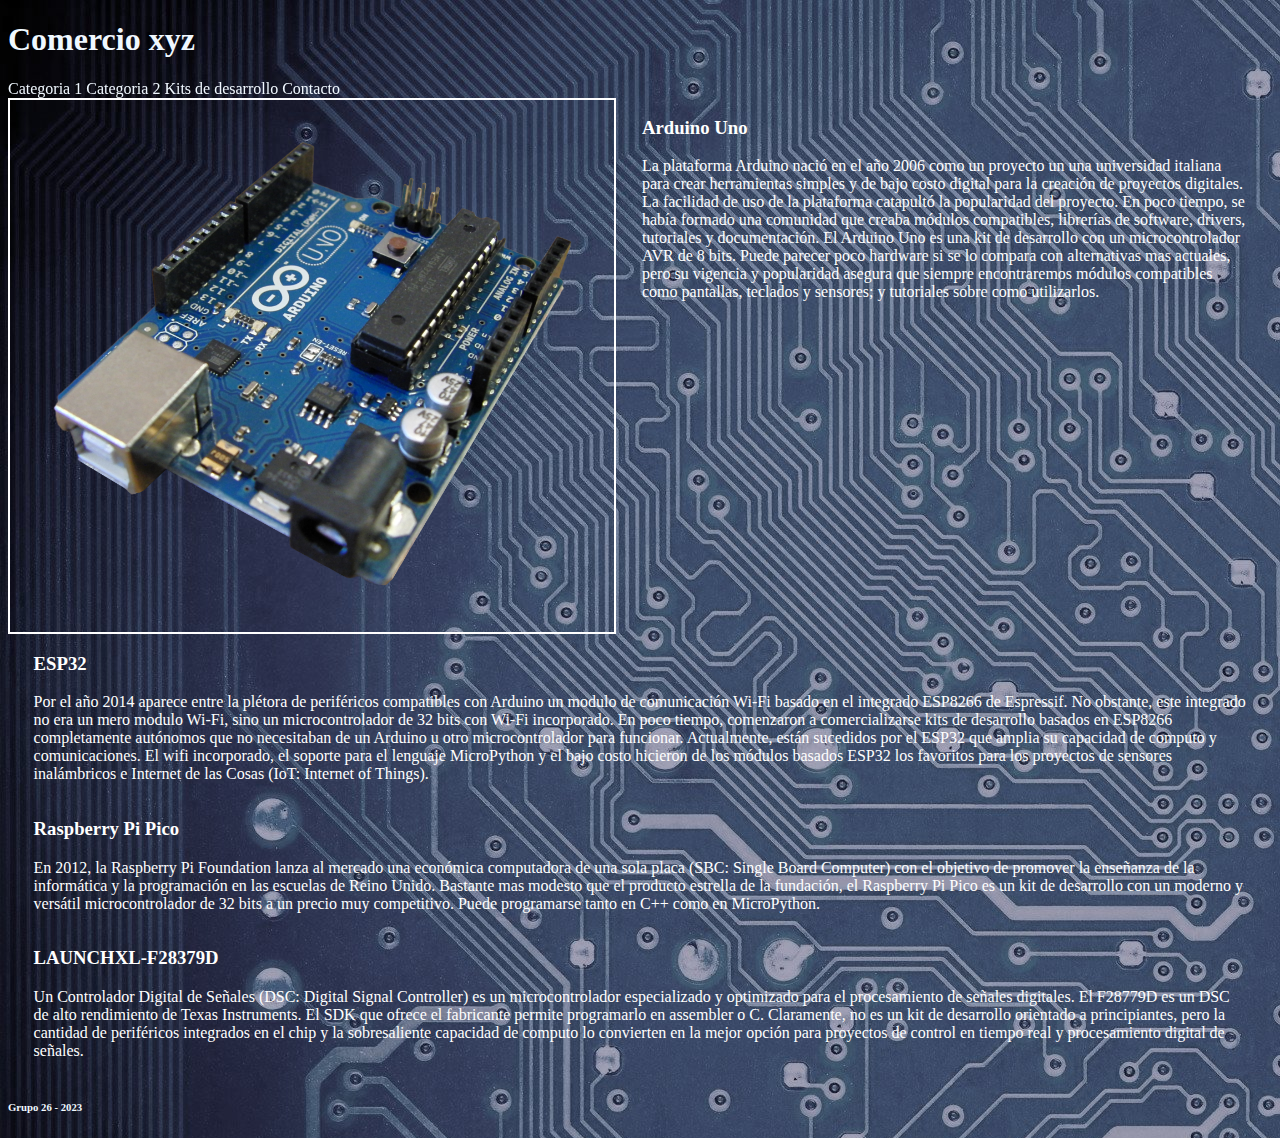
==== devkits.html @ cf5c1e48 "agregada seccion kits de desarollo" ====
<!DOCTYPE html>
<html lang="en">

<head>
    <meta charset="UTF-8">
    <meta name="viewport" content="width=device-width, initial-scale=1.0">
    <title>Comercio</title>
    <link rel="stylesheet" href="style/style.css">
</head>

<body>
    <header>
        <h1>Comercio xyz</h1>
    </header>

    <div class="Navbar">
        <nav>
            <a href="">Categoria 1</a>
            <a href="">Categoria 2</a>
            <a href="/devkits.html">Kits de desarrollo</a>
            <a href="">Contacto</a>
        </nav>
    </div>

    <main>

        <div class="Item">
            <img src="/img/arduino" alt="Arduino Uno">
            <div class="ItemDesc">
                <h3>Arduino Uno</h3>
                <p>
                    La plataforma Arduino nació en el año 2006 como un proyecto un una universidad italiana para crear
                    herramientas simples y de bajo costo digital para la creación de proyectos digitales. La facilidad
                    de
                    uso de
                    la plataforma catapultó la popularidad del proyecto. En poco tiempo, se había formado una comunidad
                    que
                    creaba módulos compatibles, librerías de software, drivers, tutoriales y documentación.
                    El Arduino Uno es una kit de desarrollo con un microcontrolador AVR de 8 bits. Puede parecer poco
                    hardware
                    si se lo compara con alternativas mas actuales, pero su vigencia y popularidad asegura que siempre
                    encontraremos módulos compatibles como pantallas, teclados y sensores; y tutoriales sobre como
                    utilizarlos.
                </p>
            </div>
        </div>
        <div class="Item">
            <div class="ItemDesc">
                <h3>ESP32</h3>
                <p>
                    Por el año 2014 aparece entre la plétora de periféricos compatibles con Arduino un modulo de
                    comunicación
                    Wi-Fi basado en el integrado ESP8266 de Espressif. No obstante, este integrado no era un mero modulo
                    Wi-Fi,
                    sino un microcontrolador de 32 bits con Wi-Fi incorporado. En poco tiempo, comenzaron a
                    comercializarse
                    kits
                    de desarrollo basados en ESP8266 completamente autónomos que no necesitaban de un Arduino u otro
                    microcontrolador para funcionar. Actualmente, están sucedidos por el ESP32 que amplia su capacidad
                    de
                    computo y comunicaciones. El wifi incorporado, el soporte para el lenguaje MicroPython y el bajo
                    costo
                    hicieron de los módulos basados ESP32 los favoritos para los proyectos de sensores inalámbricos e
                    Internet
                    de las Cosas (IoT: Internet of Things).
                </p>
            </div>
        </div>
        <div class="Item">
            <div class="ItemDesc">
                <h3>Raspberry Pi Pico</h3>
                <p>
                    En 2012, la Raspberry Pi Foundation lanza al mercado una económica computadora de una sola placa
                    (SBC:
                    Single Board Computer) con el objetivo de promover la enseñanza de la informática y la programación
                    en
                    las
                    escuelas de Reino Unido.
                    Bastante mas modesto que el producto estrella de la fundación, el Raspberry Pi Pico es un kit de
                    desarrollo
                    con un moderno y versátil microcontrolador de 32 bits a un precio muy competitivo. Puede programarse
                    tanto
                    en C++ como en MicroPython.
                </p>
            </div>
        </div>
        <div class="Item">
            <div class="ItemDesc">
                <h3>LAUNCHXL-F28379D</h3>
                <p>
                    Un Controlador Digital de Señales (DSC: Digital Signal Controller) es un microcontrolador
                    especializado
                    y
                    optimizado para el procesamiento de señales digitales. El F28779D es un DSC de alto rendimiento de
                    Texas
                    Instruments. El SDK que ofrece el fabricante permite programarlo en assembler o C. Claramente, no es
                    un
                    kit
                    de desarrollo orientado a principiantes, pero la cantidad de periféricos integrados en el chip y la
                    sobresaliente capacidad de computo lo convierten en la mejor opción para proyectos de control en
                    tiempo
                    real
                    y procesamiento digital de señales.
                </p>
            </div>
        </div>

    </main>


    <footer>
        <h6 class="Footer">Grupo 26 - 2023</h6>
    </footer>

</body>

</html>
---- style/style.css ----
body {
    background-image: url("../img/background.jpg");
}

header {
    color: aliceblue;
}

.Navbar{
    /**display: flex;
    align-items: center;
    justify-content: center;**/
    position: -webkit-sticky;
	position: sticky;
	top: 0;
}

.Navbar a {
    text-decoration: none;
    color: aliceblue;
}


.Footer {
    color: aliceblue;
}

.Item{
    display: flex;
    color: white
}

.Item img{
    /*display: inline;*/
    /*height: 512px;*/
    flex: 1;
    width: 33vw;
    object-fit: contain;
    border: 2px solid white;
}

.Item .ItemDesc{
    /*position: relative;*/
    flex: 1;
    margin-left: 2vw;
    margin-right: 2vw;
    /*left: 20vw;
    width: 50vw;*/
}
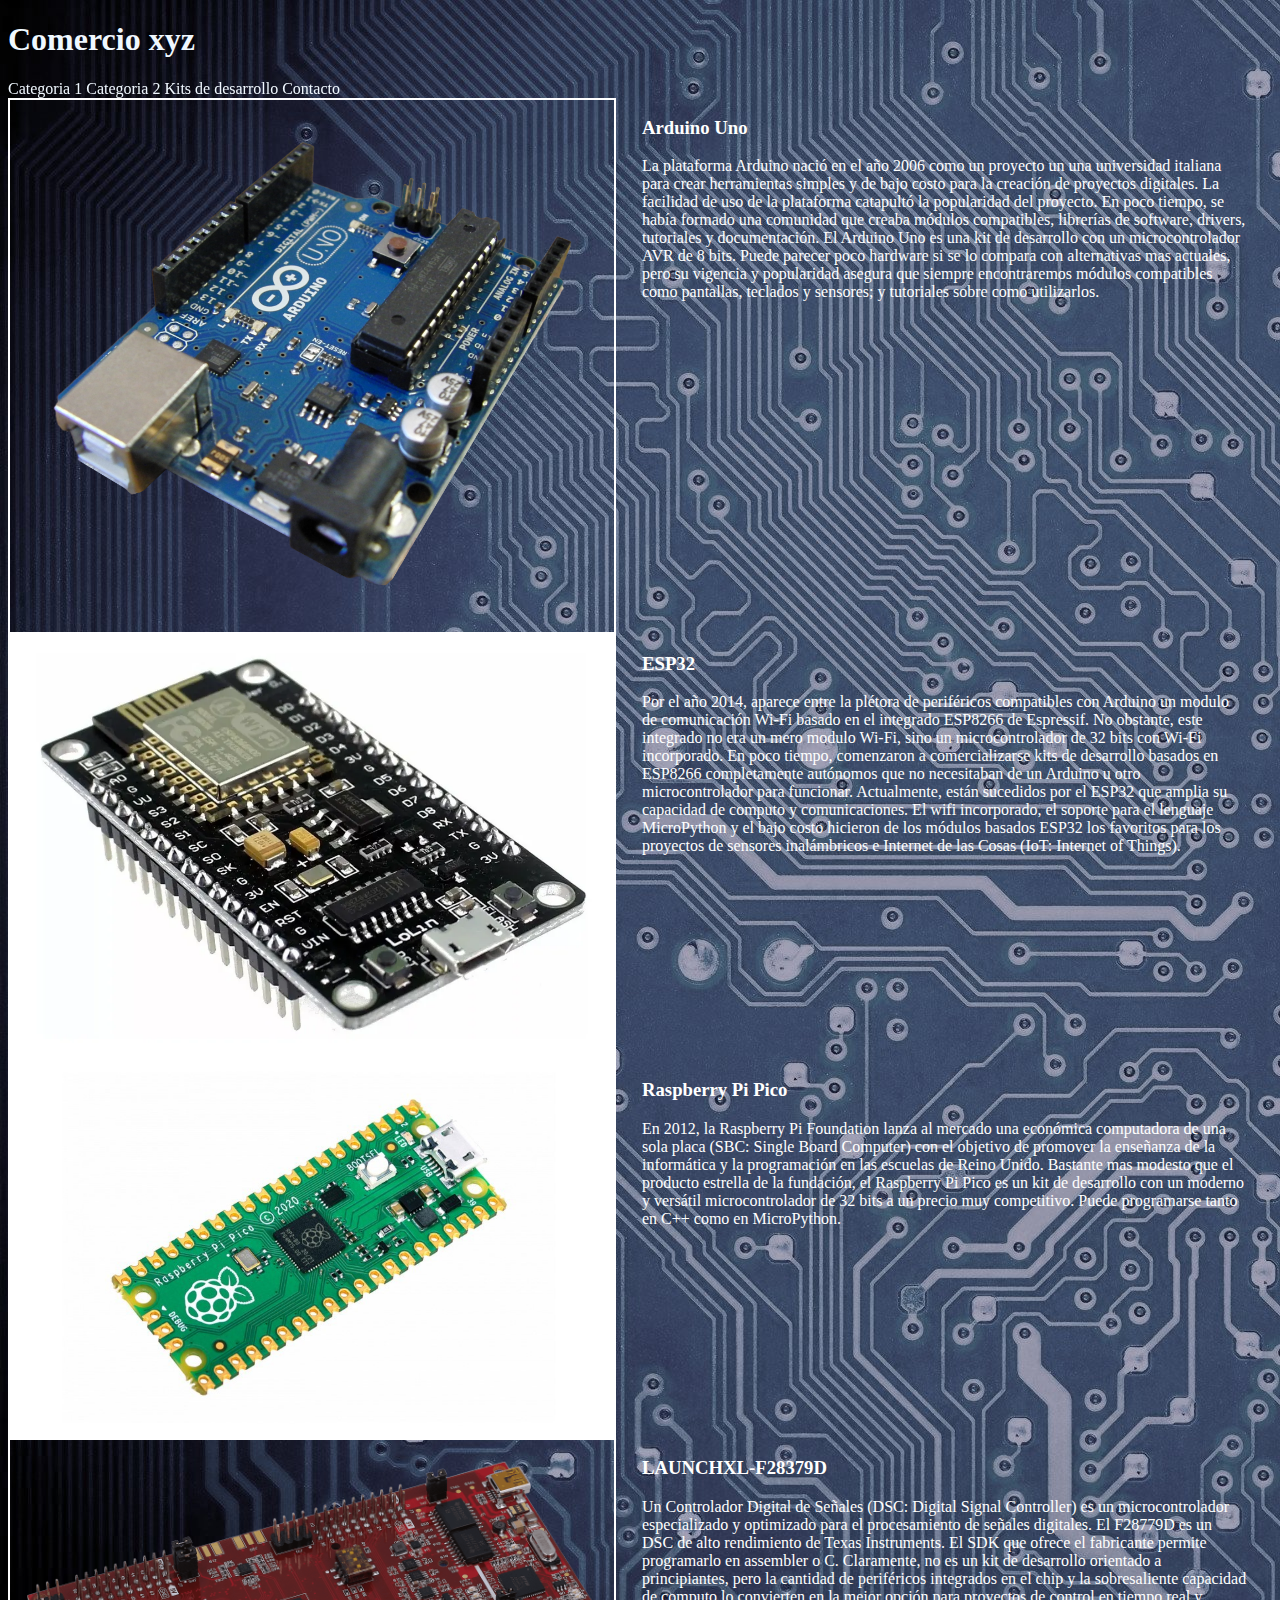
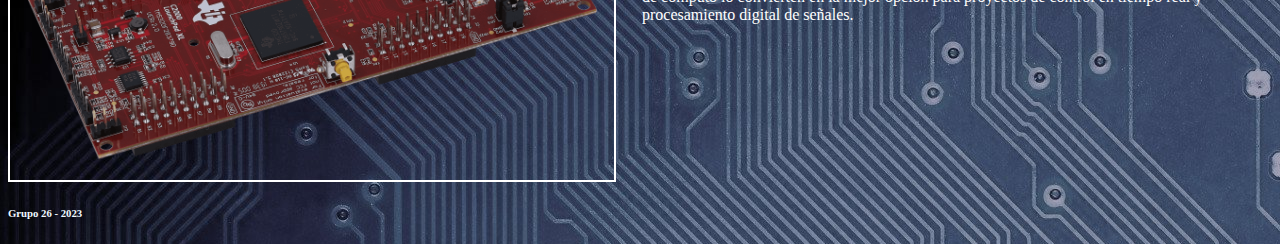
==== commit 423086bf: "agrego imagenes a la pagina de devkits" ====
--- a/devkits.html
+++ b/devkits.html
@@ -30,7 +30,7 @@
                 <h3>Arduino Uno</h3>
                 <p>
                     La plataforma Arduino nació en el año 2006 como un proyecto un una universidad italiana para crear
-                    herramientas simples y de bajo costo digital para la creación de proyectos digitales. La facilidad
+                    herramientas simples y de bajo costo para la creación de proyectos digitales. La facilidad
                     de
                     uso de
                     la plataforma catapultó la popularidad del proyecto. En poco tiempo, se había formado una comunidad
@@ -45,14 +45,14 @@
             </div>
         </div>
         <div class="Item">
+            <img src="img/ESP32.png" alt="ESP32">
             <div class="ItemDesc">
                 <h3>ESP32</h3>
                 <p>
-                    Por el año 2014 aparece entre la plétora de periféricos compatibles con Arduino un modulo de
-                    comunicación
-                    Wi-Fi basado en el integrado ESP8266 de Espressif. No obstante, este integrado no era un mero modulo
-                    Wi-Fi,
-                    sino un microcontrolador de 32 bits con Wi-Fi incorporado. En poco tiempo, comenzaron a
+                    Por el año 2014, aparece entre la plétora de periféricos compatibles con Arduino un modulo de
+                    comunicación Wi-Fi basado en el integrado ESP8266 de Espressif. No obstante, este integrado no era
+                    un mero modulo
+                    Wi-Fi, sino un microcontrolador de 32 bits con Wi-Fi incorporado. En poco tiempo, comenzaron a
                     comercializarse
                     kits
                     de desarrollo basados en ESP8266 completamente autónomos que no necesitaban de un Arduino u otro
@@ -67,6 +67,7 @@
             </div>
         </div>
         <div class="Item">
+            <img src="img/Raspberry_Pi_Pico.jpg" alt="Raspberry Pi Pico">
             <div class="ItemDesc">
                 <h3>Raspberry Pi Pico</h3>
                 <p>
@@ -85,6 +86,7 @@
             </div>
         </div>
         <div class="Item">
+            <img src="img/f28379d.png" alt="Launchpad F28379D">
             <div class="ItemDesc">
                 <h3>LAUNCHXL-F28379D</h3>
                 <p>
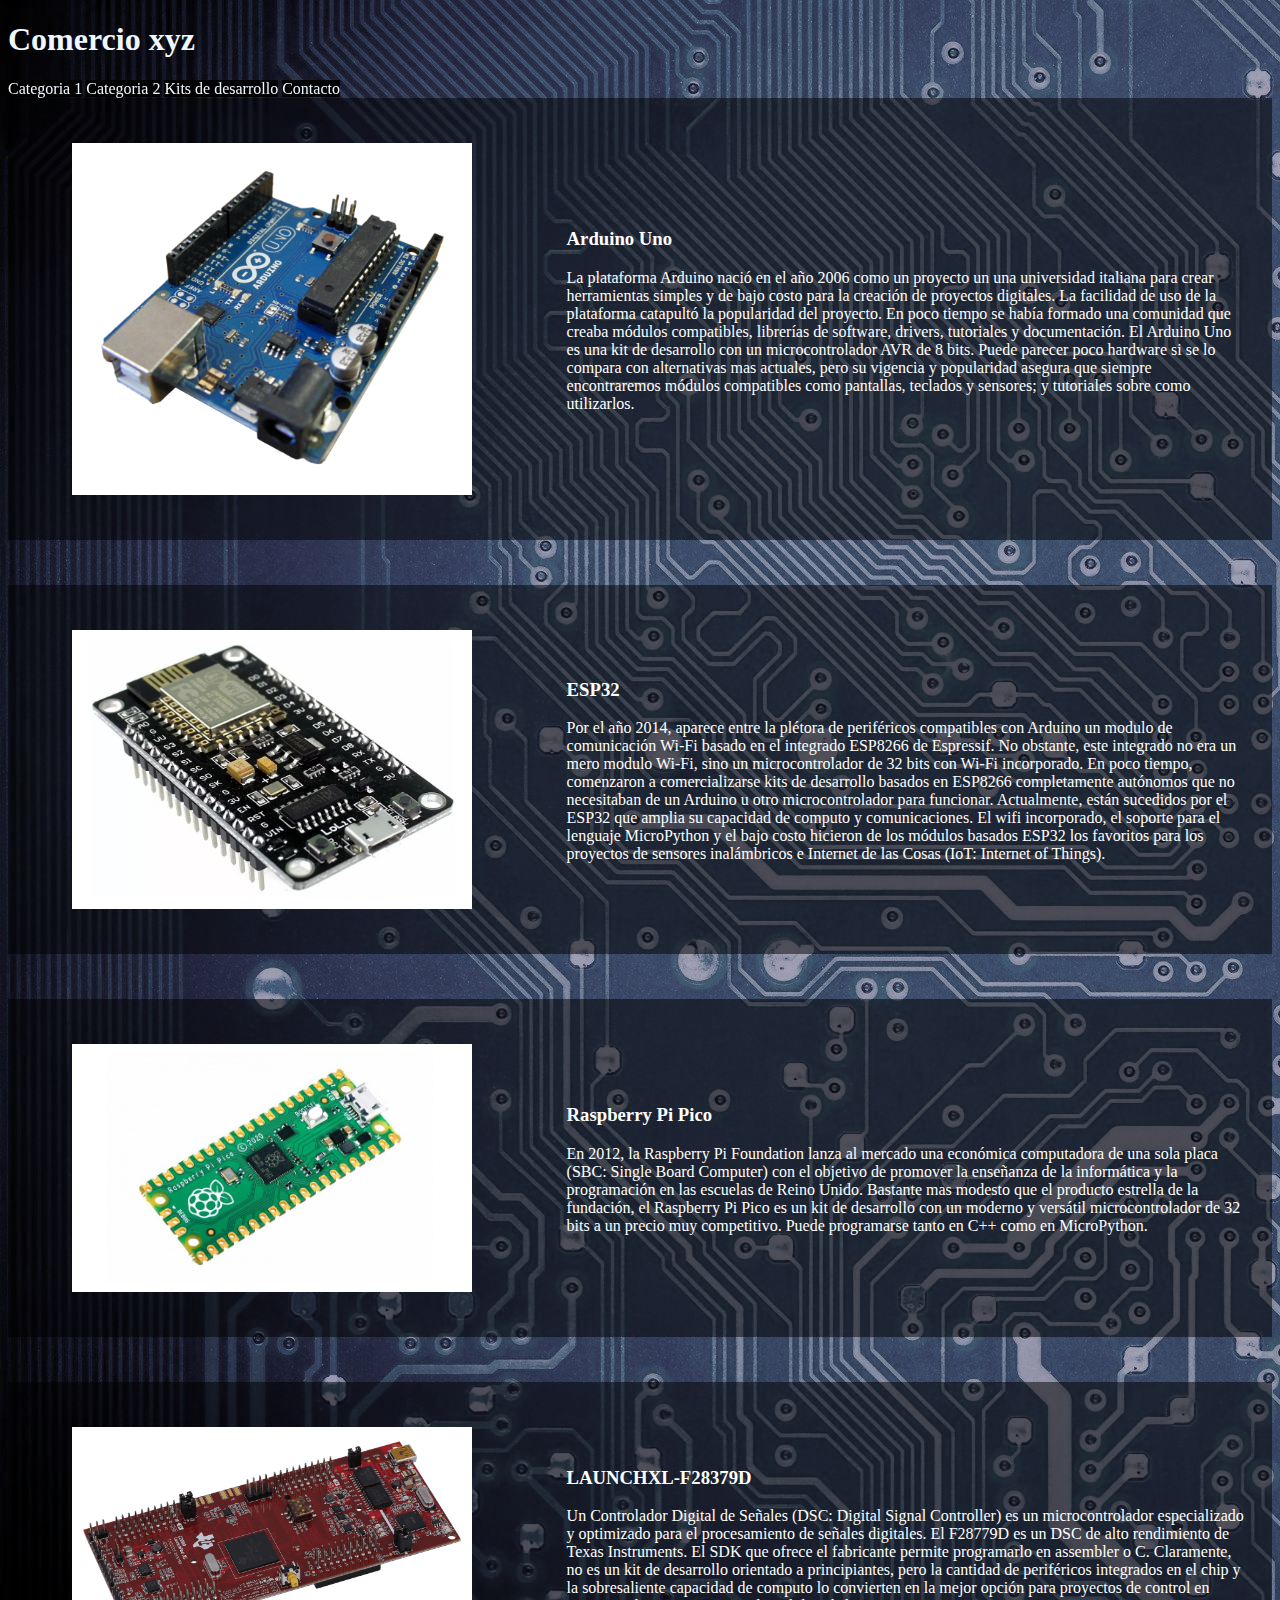
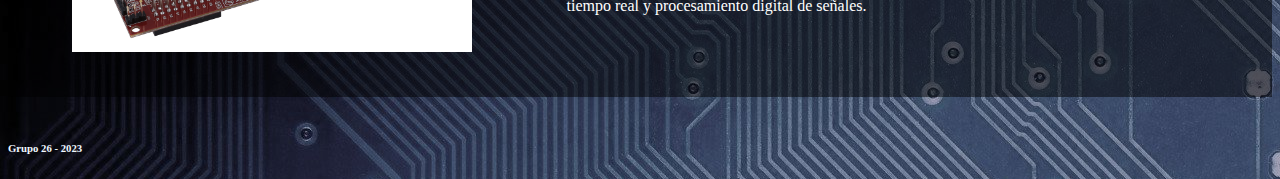
==== commit d4fb7a0b: "modificado estilo de devkits" ====
--- a/devkits.html
+++ b/devkits.html
@@ -33,7 +33,7 @@
                     herramientas simples y de bajo costo para la creación de proyectos digitales. La facilidad
                     de
                     uso de
-                    la plataforma catapultó la popularidad del proyecto. En poco tiempo, se había formado una comunidad
+                    la plataforma catapultó la popularidad del proyecto. En poco tiempo se había formado una comunidad
                     que
                     creaba módulos compatibles, librerías de software, drivers, tutoriales y documentación.
                     El Arduino Uno es una kit de desarrollo con un microcontrolador AVR de 8 bits. Puede parecer poco
--- a/style/style.css
+++ b/style/style.css
@@ -18,6 +18,7 @@
 .Navbar a {
     text-decoration: none;
     color: aliceblue;
+    background-color: rgba(0, 0, 0, 0.9);
 }
 
 
@@ -26,24 +27,72 @@
 }
 
 .Item{
+    color: white;
+    background-color: rgba(0, 0, 0, 0.5);
     display: flex;
-    color: white
+    flex-direction: row;
+    flex-wrap: nowrap;
+    justify-content: center;
+    align-items: center;
+    
+    gap: 5px;
+    margin-bottom: 5vh;
 }
 
 .Item img{
-    /*display: inline;*/
-    /*height: 512px;*/
-    flex: 1;
-    width: 33vw;
+    max-width: 400px;
+    margin: 5vh 5vw 5vh 5vw;
+    margin-left: 5vw;
+    margin-right: 5vw;
     object-fit: contain;
-    border: 2px solid white;
+    background-color: white;
+    
 }
+
 
 .Item .ItemDesc{
     /*position: relative;*/
-    flex: 1;
+    
+    /*width: 400px;*/
+    flex-grow: 1;
     margin-left: 2vw;
     margin-right: 2vw;
     /*left: 20vw;
     width: 50vw;*/
-}+}
+
+.Item img:hover{
+    /*transform: scale(1.2);*/
+    z-index: 1;
+    /*border: 4px solid rgb(100, 149, 223);*/
+    box-shadow: inset 4px 4px rgb(33, 168, 162);
+}
+
+
+@media (max-width: 700px) {
+    .Item{
+        color: white;
+        display: flex;
+        flex-direction: column;
+        flex-wrap: nowrap;
+        justify-content: center;
+        align-items: center;
+        margin: 2vh 2vw 2vh 2vw;
+    }
+    
+}
+
+/*
+
+@media (min-width: 601px) {
+    .Item img{
+        /*display: inline;*/
+        /*height: 512px;*/
+        /*flex: 1;*/
+        /*width: 33vw;
+        object-fit: contain;
+        border: 2px solid white;
+    }
+    
+}
+*/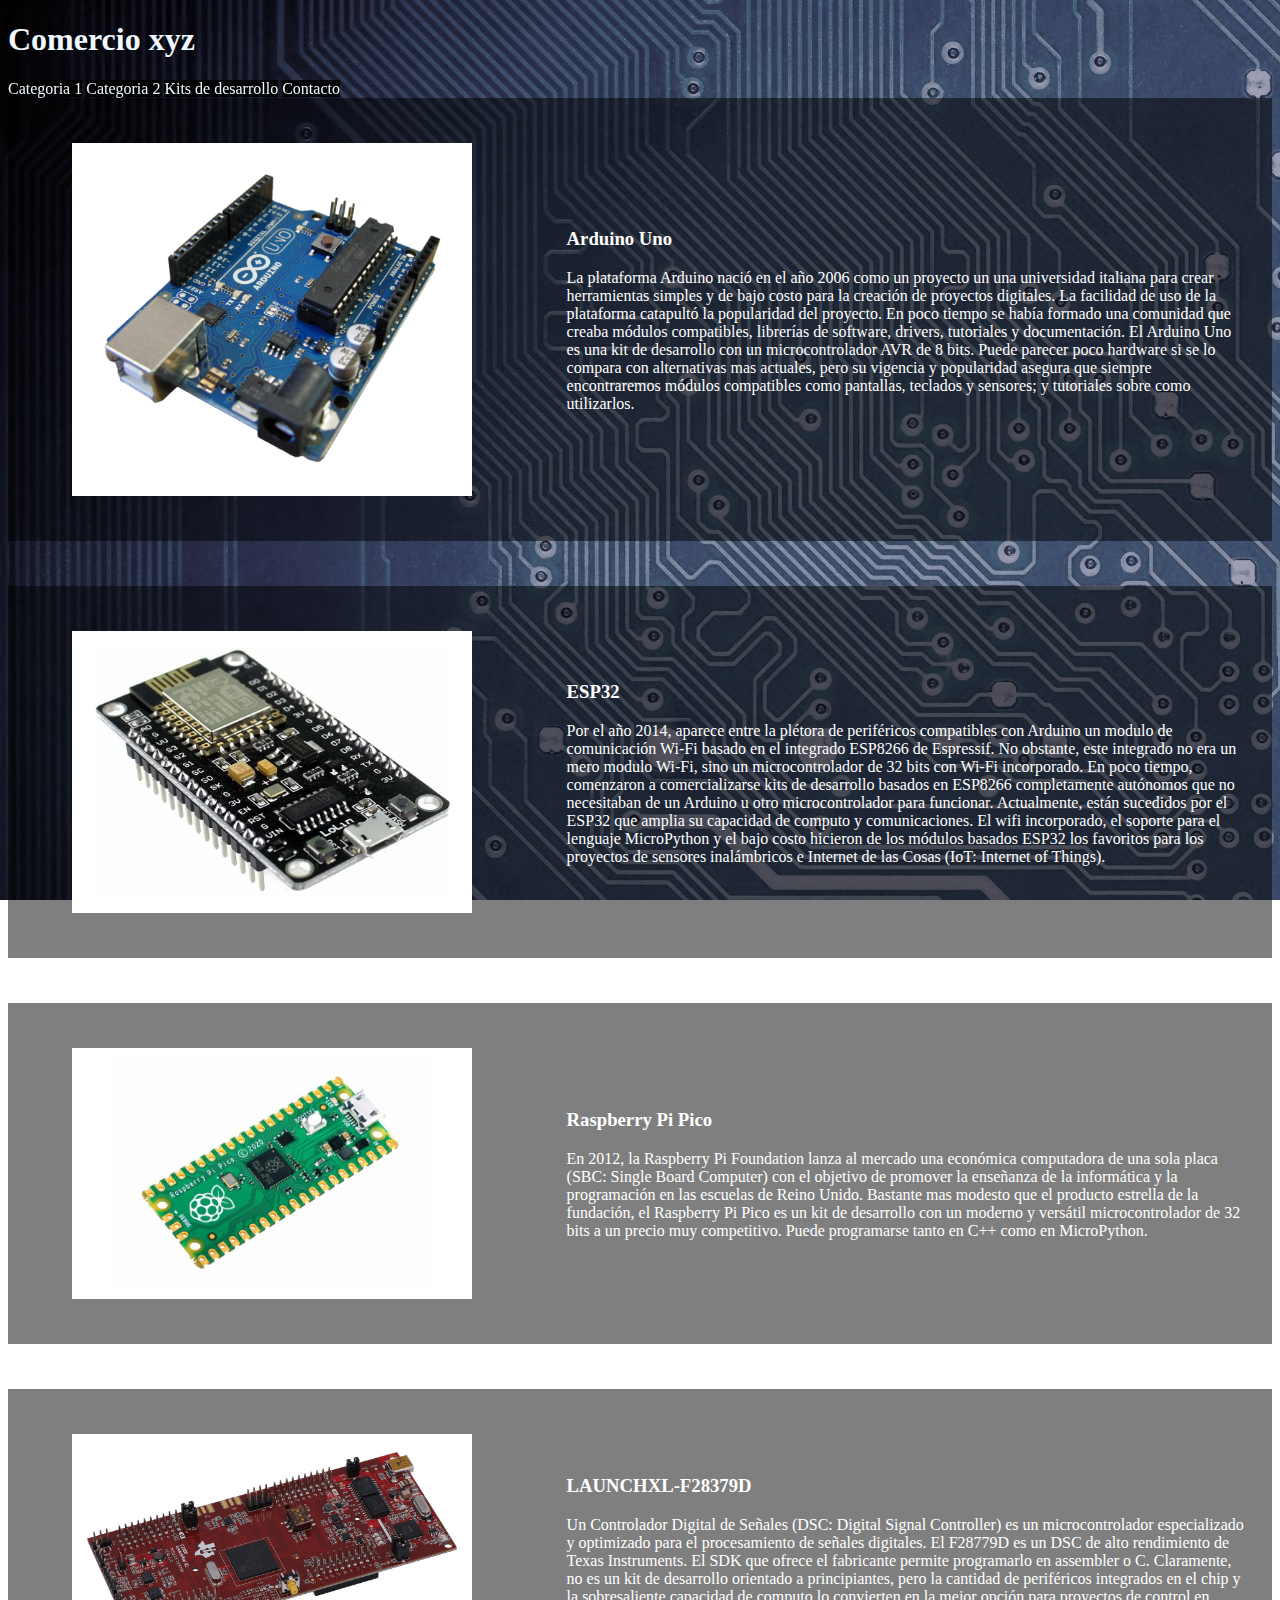
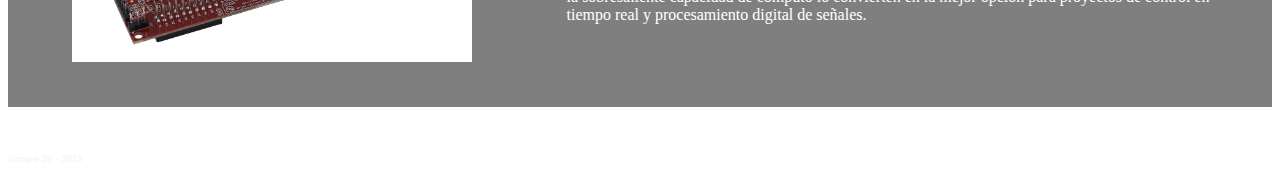
==== commit 7ecf48ef: "agrego resaltado con hover a las imagenes de devkits; agrego formulario de contacto" ====
--- a/devkits.html
+++ b/devkits.html
@@ -18,7 +18,7 @@
             <a href="">Categoria 1</a>
             <a href="">Categoria 2</a>
             <a href="/devkits.html">Kits de desarrollo</a>
-            <a href="">Contacto</a>
+            <a href="contacto.html">Contacto</a>
         </nav>
     </div>
 
--- a/style/style.css
+++ b/style/style.css
@@ -1,5 +1,7 @@
 body {
     background-image: url("../img/background.jpg");
+    background-attachment: fixed;
+    color: aliceblue;
 }
 
 header {
@@ -40,12 +42,16 @@
 }
 
 .Item img{
+    box-sizing: border-box;
     max-width: 400px;
     margin: 5vh 5vw 5vh 5vw;
     margin-left: 5vw;
     margin-right: 5vw;
-    object-fit: contain;
+    /*object-fit: contain;*/
     background-color: white;
+    border: 4px solid white;
+
+    transition: border 0.5s linear;
     
 }
 
@@ -63,9 +69,24 @@
 
 .Item img:hover{
     /*transform: scale(1.2);*/
-    z-index: 1;
-    /*border: 4px solid rgb(100, 149, 223);*/
-    box-shadow: inset 4px 4px rgb(33, 168, 162);
+    /*z-index: 1;*/
+    border: 4px solid rgb(100, 149, 223);
+
+}
+
+form{
+    background-color: rgba(0, 0, 0, 0.5);
+    padding: 3vh 3vw 3vh 3vw;
+}
+
+.FormField{
+    display: flex;
+}
+
+.FormField input{
+    flex:1;
+    width: 50%;
+
 }
 
 
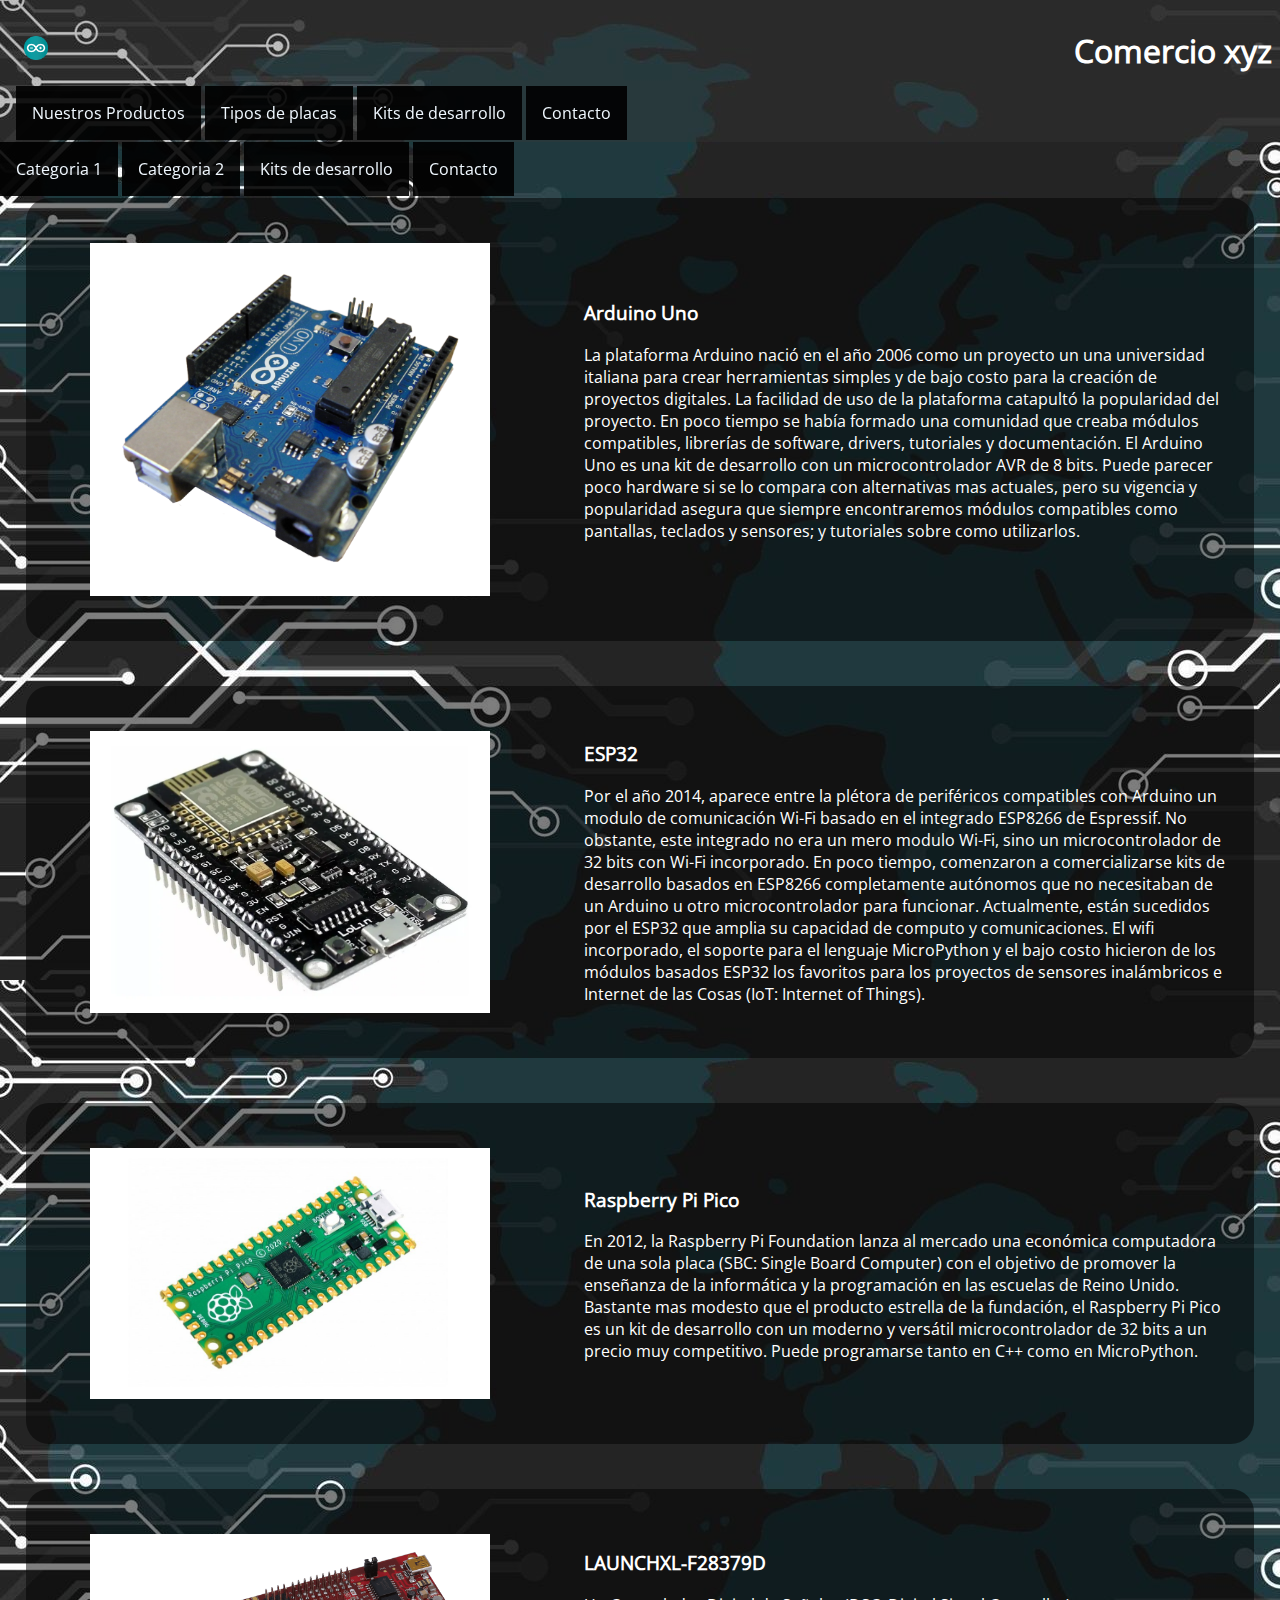
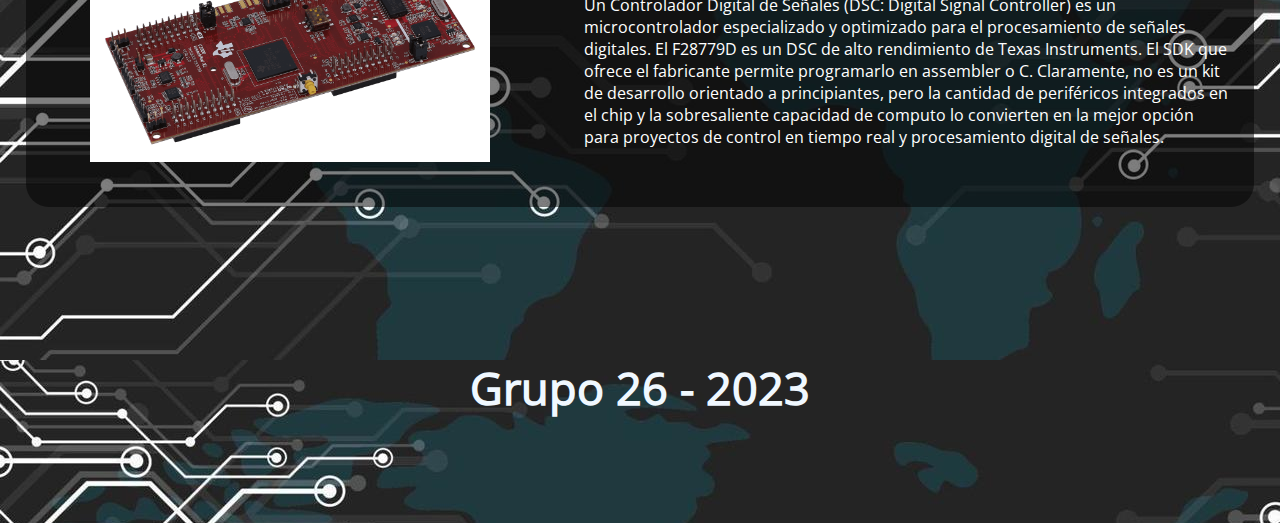
==== commit 237a1f93: "zori" ====
--- a/devkits.html
+++ b/devkits.html
@@ -113,7 +113,7 @@
     <footer>
         <h6 class="Footer">Grupo 26 - 2023</h6>
     </footer>
-
+<script src="./js/navbar.js"></script>
 </body>
 
 </html>--- a/style/style.css
+++ b/style/style.css
@@ -1,11 +1,50 @@
+@font-face {
+    font-family: opensans;
+    src: url("../fonts/OpenSans-Regular.ttf");
+  }
+  
+:root{
+  --fondo-color:rgba(56, 56, 56, 0.314);
+  --black-solid:rgba(56, 56, 56);
+  --color-font: white;
+  --primary-color:rgb(204, 90, 41);
+  --second-color: rgb(10, 41, 48);
+  font-family: opensans;
+}
+
 body {
     background-image: url("../img/background.jpg");
-    background-attachment: fixed;
-    color: aliceblue;
+    padding: 0;
+    margin: 0;
+}
+
+main{
+    display: flex;
+    flex-direction: column;
+    align-items: center;
+    justify-content: center;
+}
+
+.productos{
+    display: flex;
+    flex-direction: row;
+    align-items: center;
+    justify-content: center;
+    gap: 5vw;
+    flex-wrap: wrap;
+}
+
+
+h1,h2,h3,h4,h5,h6,p,a{
+    color: var(--color-font);
+
 }
 
 header {
-    color: aliceblue;
+    background-color: var(--fondo-color);
+    padding-left: 1em;
+    margin: 0;
+    margin-bottom: 1em;
 }
 
 .Navbar{
@@ -15,17 +54,41 @@
     position: -webkit-sticky;
 	position: sticky;
 	top: 0;
+    height: 2.5em;
 }
 
 .Navbar a {
     text-decoration: none;
     color: aliceblue;
+
+    padding: 1em;
+
     background-color: rgba(0, 0, 0, 0.9);
 }
 
+.Navbar a:hover {
+    background-color: var(--color-font);
+    color: var(--black-solid);
+}
+
+footer div{
+    background-color: var(--fondo-color);
+    display: flex;
+    flex-direction: row;
+    align-items: center;
+    justify-content: center;
+    gap: 1vw;
+}
+
+footer div img{
+    min-width: 32px;
+    width: 5vw;
+
+}
 
 .Footer {
     color: aliceblue;
+    font-size: 5vh;
 }
 
 .Item{
@@ -39,6 +102,10 @@
     
     gap: 5px;
     margin-bottom: 5vh;
+
+    width: 96%;
+    border-radius: 23px;
+    
 }
 
 .Item img{
@@ -67,6 +134,55 @@
     width: 50vw;*/
 }
 
+/* section de productos*/
+
+.container-product{
+/*añadir grid autofill*/
+padding: 5vw;
+}
+
+.card-product{
+    width: 15em;
+    height: 24em;
+    display: flex;
+    flex-direction: column;
+    background: rgba(150, 150, 150, 0.125);
+    border-radius: 23px;
+    box-shadow: 0 4px 30px rgba(0, 0, 0, 0.1);
+    backdrop-filter: blur(5px);
+    -webkit-backdrop-filter: blur(1px);
+}
+
+.card-product:hover{
+    box-shadow: rgba(0, 0, 0, 0.25) 0px 54px 55px, rgba(0, 0, 0, 0.12) 0px -12px 30px, rgba(0, 0, 0, 0.12) 0px 4px 6px, rgba(0, 0, 0, 0.17) 0px 12px 13px, rgba(0, 0, 0, 0.09) 0px -3px 5px;
+
+
+
+}
+
+/* estilos carta de producto*/
+.card-product>*{
+    width: 100%;
+    margin: 0;
+}
+
+.card-header{
+    text-align: center;
+}
+
+.card-body img{
+    width: 100%;
+    height: 100%;
+}
+
+
+.card-body{
+    height: 69%;
+}
+.card-footer{
+    padding: 12px;
+}
+
 .Item img:hover{
     /*transform: scale(1.2);*/
     /*z-index: 1;*/
@@ -74,9 +190,23 @@
 
 }
 
+/*estilos de formulario*/
+
+form{
+    width: 88vw;
+    margin-bottom: 13px;
+}
+
+.FormField{
+    margin-bottom: 15px;
+    border-radius: 13px;
+    width: 70%;
+}
+
 form{
     background-color: rgba(0, 0, 0, 0.5);
     padding: 3vh 3vw 3vh 3vw;
+    border-radius: 13px;
 }
 
 .FormField{
@@ -89,10 +219,34 @@
 
 }
 
+#consulta{
+    height: 10vh;
+}
+
+.header-title{
+    display: flex;
+    flex-direction: row;
+    justify-content: space-between;
+    align-items: center;
+    padding: .5em;
+}
+
+.none{
+    display: none;
+}
+
+#btn-menu{
+    background-color: transparent;
+    border: none;
+}
+
+.logo{
+    width: 1.5em;
+    height: 1.5em;
+}
 
 @media (max-width: 700px) {
     .Item{
-        color: white;
         display: flex;
         flex-direction: column;
         flex-wrap: nowrap;
@@ -100,7 +254,33 @@
         align-items: center;
         margin: 2vh 2vw 2vh 2vw;
     }
-    
+
+    .Navbar{
+   display: none;
+    }
+
+    .i-header{
+        display: block;
+        cursor: pointer;
+    }
+
+    .Navbar nav{
+        display: flex;
+        flex-direction: column;
+        width: 98%;
+    }
+
+    #btn-menu{
+        display: block;
+    }
+
+    .i-header{
+        height:1.5em;
+    }
+    
+    .Item img{
+        width: 80%;
+    }
 }
 
 /*
@@ -116,4 +296,23 @@
     }
     
 }
-*/+*/
+
+footer{
+    text-align: center;
+}
+
+.movimiento:hover{
+    transition: all ease;
+    animation-name: mov;
+    animation-duration: 3s;
+}
+
+@keyframes mov{
+    form{
+    transform: rotate(0deg);
+    }
+    to{
+      transform: rotate(90deg);
+    }
+}